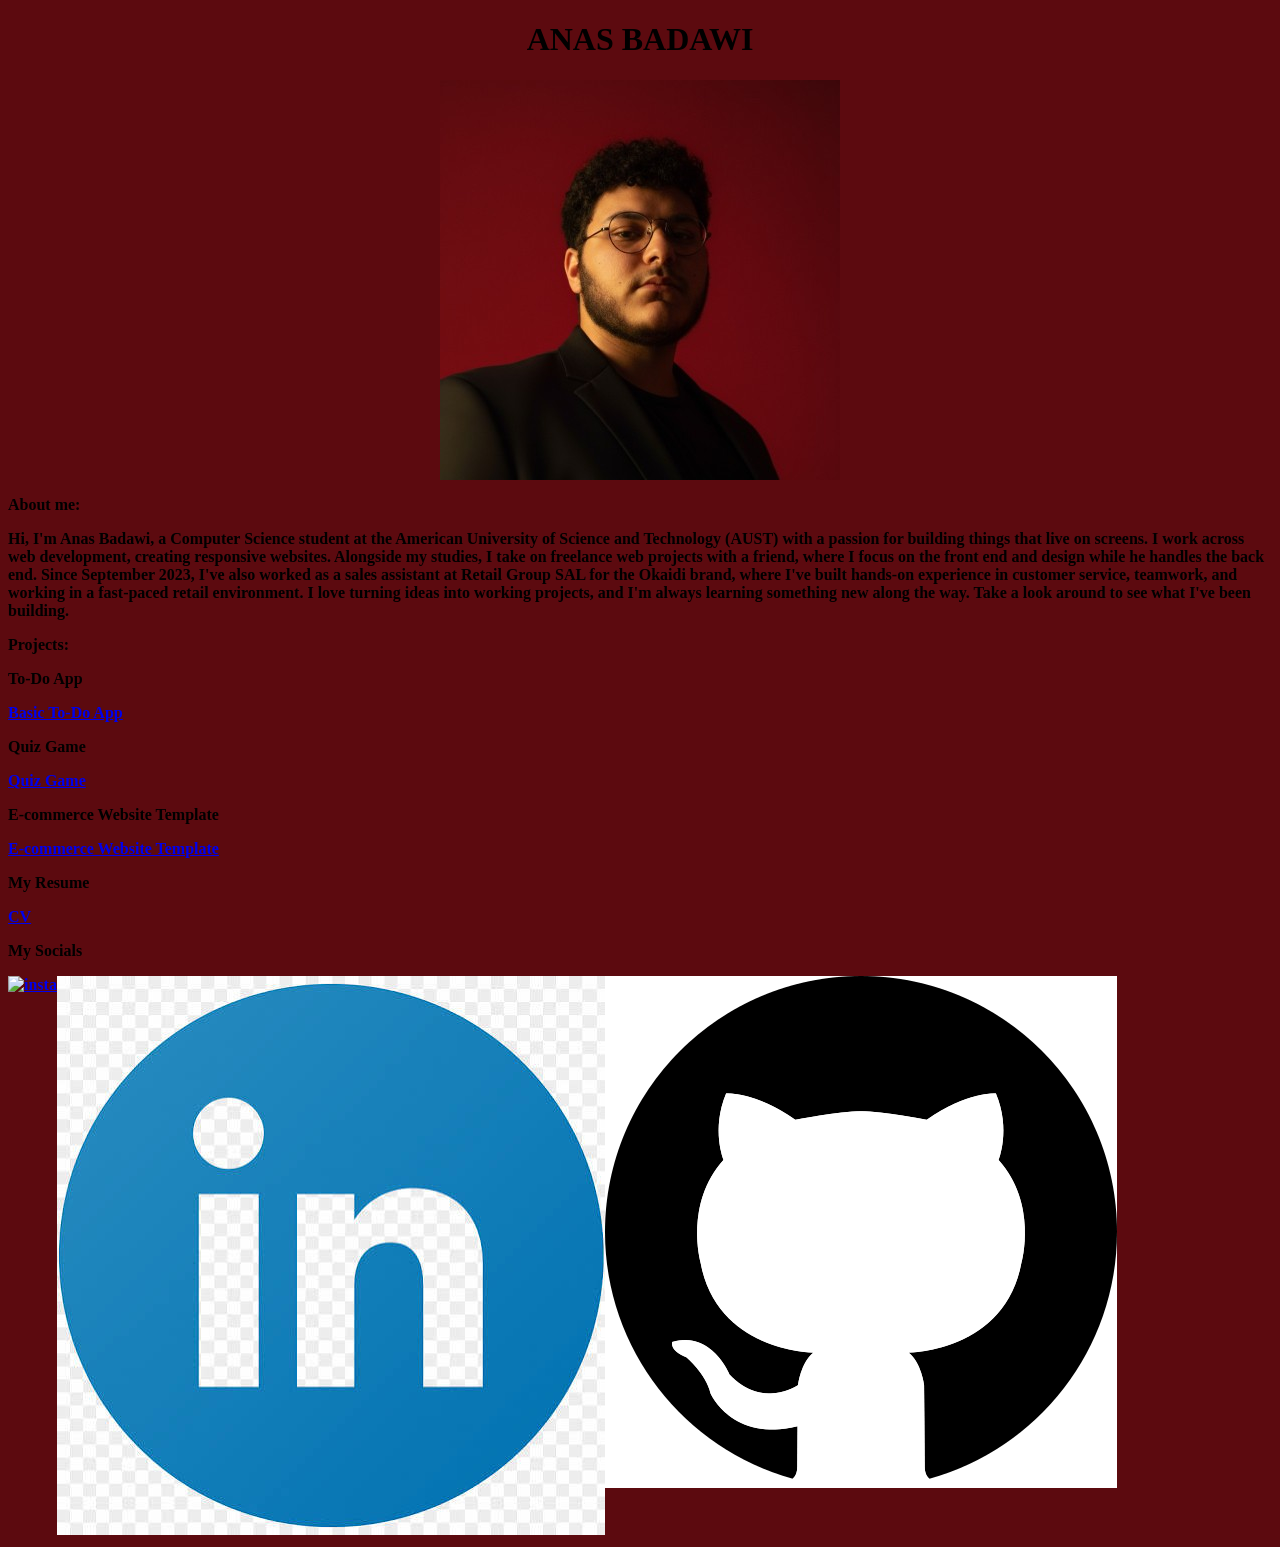
==== index.html @ 6a0dc9e5 "Initial commit: portfolio site" ====
<!DOCTYPE html>
<html lang="en">
    <head>
        <title>Anas Badawi</title>
        <link rel="stylesheet" href = "style.css">
    </head>
    <body id ="body">
        <h1 id="header">ANAS BADAWI</h1>
        <img id="img" src="images/pfp.jpg" alt="Anas">
        <p>About me:</p>
        <p>Hi, I'm Anas Badawi, a Computer Science student at the American University of Science and Technology (AUST) with a passion for building things that live on screens. I work across web development, creating responsive websites. Alongside my studies, I take on freelance web projects with a friend, where I focus on the front end and design while he handles the back end. Since September 2023, I've also worked as a sales assistant at Retail Group SAL for the Okaidi brand, where I've built hands-on experience in customer service, teamwork, and working in a fast-paced retail environment. I love turning ideas into working projects, and I'm always learning something new along the way. Take a look around to see what I've been building.</p>
        <p>Projects:</p>
        <p>To-Do App</p>
        <a href="https://anasbadawi19.github.io/To-Do-App/">Basic To-Do App</a>
           <p>Quiz Game</p>
        <a href="https://github.com/AnasBadawi19/Quiz-Game">Quiz Game</a>
           <p>E-commerce Website Template</p>
        <a href="https://github.com/AnasBadawi19/Ecommerce-Website-Template">E-commerce Website Template</a>
        <p>My Resume</p>
         <a href="CV.html">CV</a> 
         <p>My Socials</p>
         <div id = "socials">
         
         <a href="https://www.instagram.com/anas._.badawi/">
         <img src="images/insta.jpg" alt="insta">
         </a>
            <a href="www.linkedin.com/in/anas-badawi-9428332a2">
            <img src="images/linkedin.jpg" alt="linkedin">
            </a>
            <a href="https://github.com/AnasBadawi19">
            <img src="images/github.png" alt="github">  
            </a>
           </div>
    </body>
</html>
---- style.css ----
#body{
    background-color:#5C0A0F;
    color:black;
    font-family:'Times New Roman', Times, serif;
    font-weight:bold;
}
#socials{
    display:flex;
}
#header{
    text-align:center;
}
#img{
    display:block;
    margin: 0 auto;
}
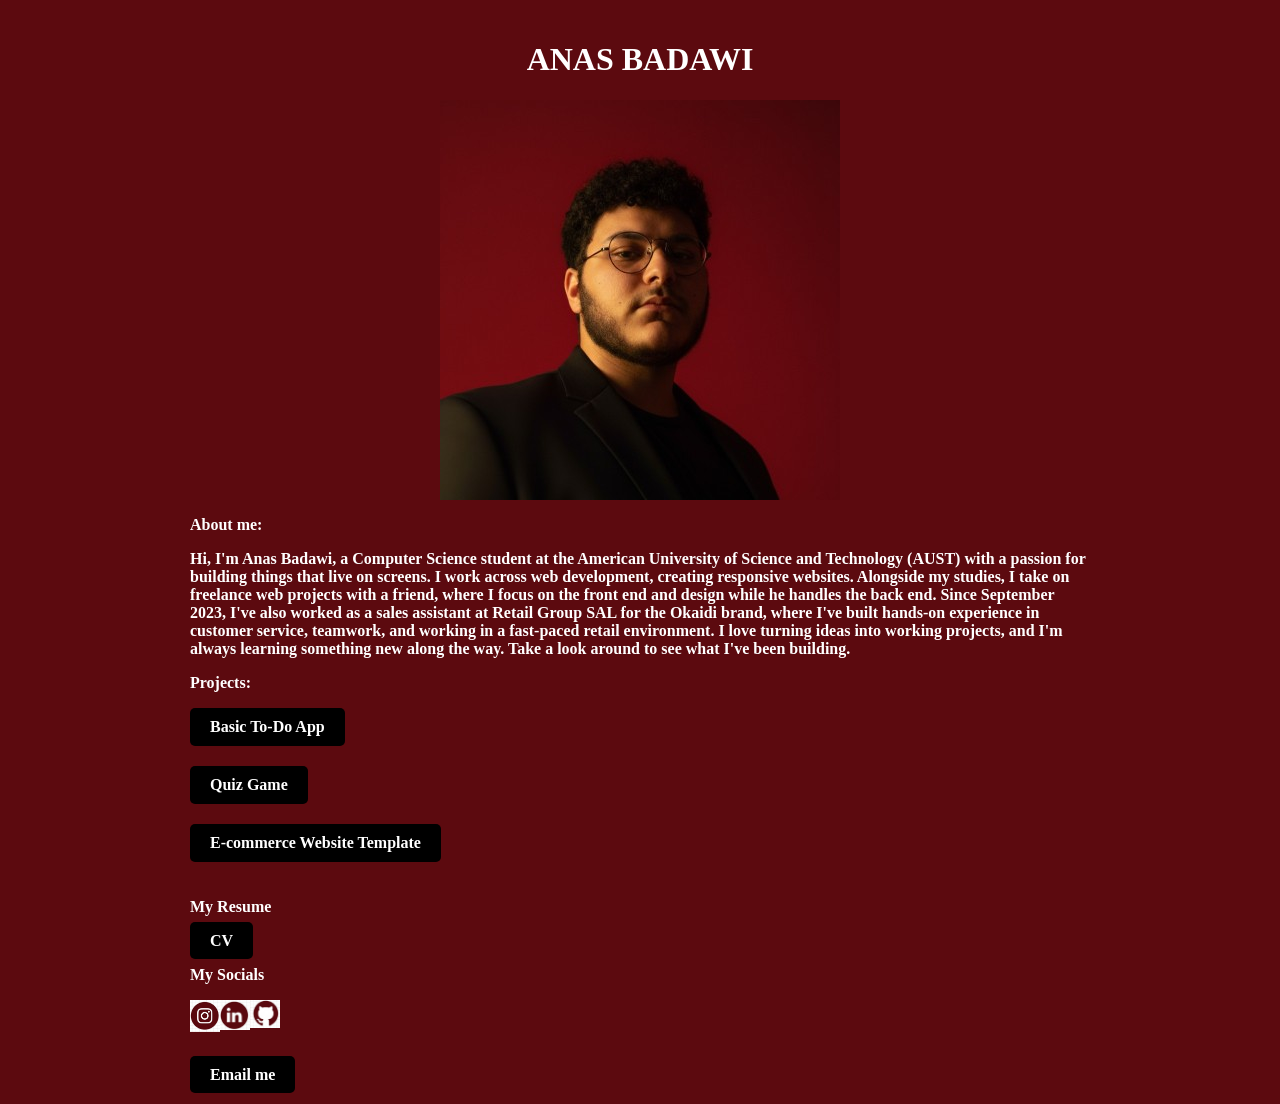
==== commit e8ac11cf: "Style project links, update social icons, and improve CV page" ====
--- a/index.html
+++ b/index.html
@@ -1,6 +1,7 @@
 <!DOCTYPE html>
 <html lang="en">
     <head>
+          <meta name="viewport" content="width=device-width, initial-scale=1">
         <title>Anas Badawi</title>
         <link rel="stylesheet" href = "style.css">
     </head>
@@ -10,26 +11,34 @@
         <p>About me:</p>
         <p>Hi, I'm Anas Badawi, a Computer Science student at the American University of Science and Technology (AUST) with a passion for building things that live on screens. I work across web development, creating responsive websites. Alongside my studies, I take on freelance web projects with a friend, where I focus on the front end and design while he handles the back end. Since September 2023, I've also worked as a sales assistant at Retail Group SAL for the Okaidi brand, where I've built hands-on experience in customer service, teamwork, and working in a fast-paced retail environment. I love turning ideas into working projects, and I'm always learning something new along the way. Take a look around to see what I've been building.</p>
         <p>Projects:</p>
-        <p>To-Do App</p>
+        <div id="b">
         <a href="https://anasbadawi19.github.io/To-Do-App/">Basic To-Do App</a>
-           <p>Quiz Game</p>
-        <a href="https://github.com/AnasBadawi19/Quiz-Game">Quiz Game</a>
-           <p>E-commerce Website Template</p>
-        <a href="https://github.com/AnasBadawi19/Ecommerce-Website-Template">E-commerce Website Template</a>
+        </div>
+        <div id="q">
+        <a href="https://anasbadawi19.github.io/Quiz-Game/">Quiz Game</a>
+        </div>
+        <div id="e">
+        <a href="https://github.com/AnasBadawi19/Ecommerce-Website-Template/">E-commerce Website Template</a>
+        </div>
+        <div id="resume">
         <p>My Resume</p>
          <a href="CV.html">CV</a> 
+         </div>
          <p>My Socials</p>
          <div id = "socials">
          
          <a href="https://www.instagram.com/anas._.badawi/">
-         <img src="images/insta.jpg" alt="insta">
+         <img id="img1" src="images/insta.png" alt="insta">
          </a>
-            <a href="www.linkedin.com/in/anas-badawi-9428332a2">
-            <img src="images/linkedin.jpg" alt="linkedin">
+            <a  href="www.linkedin.com/in/anas-badawi-9428332a2">
+            <img id ="img2"src="images/linkedin.png" alt="linkedin">
             </a>
-            <a href="https://github.com/AnasBadawi19">
-            <img src="images/github.png" alt="github">  
+            <a  href="https://github.com/AnasBadawi19">
+            <img id="img3" src="images/github.png" alt="github">  
             </a>
+           </div>
+           <div id="email">
+           <a href="mailto:anasbadawi17@hotmail.com">Email me</a>
            </div>
     </body>
 </html>
--- a/style.css
+++ b/style.css
@@ -1,10 +1,14 @@
-#body{
+#body,#bodyc{
     background-color:#5C0A0F;
-    color:black;
+    color:white;
     font-family:'Times New Roman', Times, serif;
     font-weight:bold;
+    max-width: 900px;   
+    margin: 0 auto;     
+    padding: 20px;
 }
 #socials{
+    
     display:flex;
 }
 #header{
@@ -13,4 +17,37 @@
 #img{
     display:block;
     margin: 0 auto;
+}
+#img1,#img2,#img3{
+width: 30px;
+margin-bottom:30px;
+
+}
+#b,#q,#e{
+    display:flex;
+    
+
+}
+#b a, #q a, #e a,#resume a,#back a{
+    text-decoration: none;
+    background-color:black;
+    color:white;
+    padding:10px 20px;
+    border-radius:5px;
+    margin-bottom:20px;
+    
+}
+#headc{
+    text-align:center;
+    margin-bottom:50px;
+    font-size:40px;
+}
+#email a {
+      text-decoration: none;
+    background-color:black;
+    color:white;
+    padding:10px 20px;
+    border-radius:5px;
+    margin-bottom:30px;
+    margin-top:70px;
 }
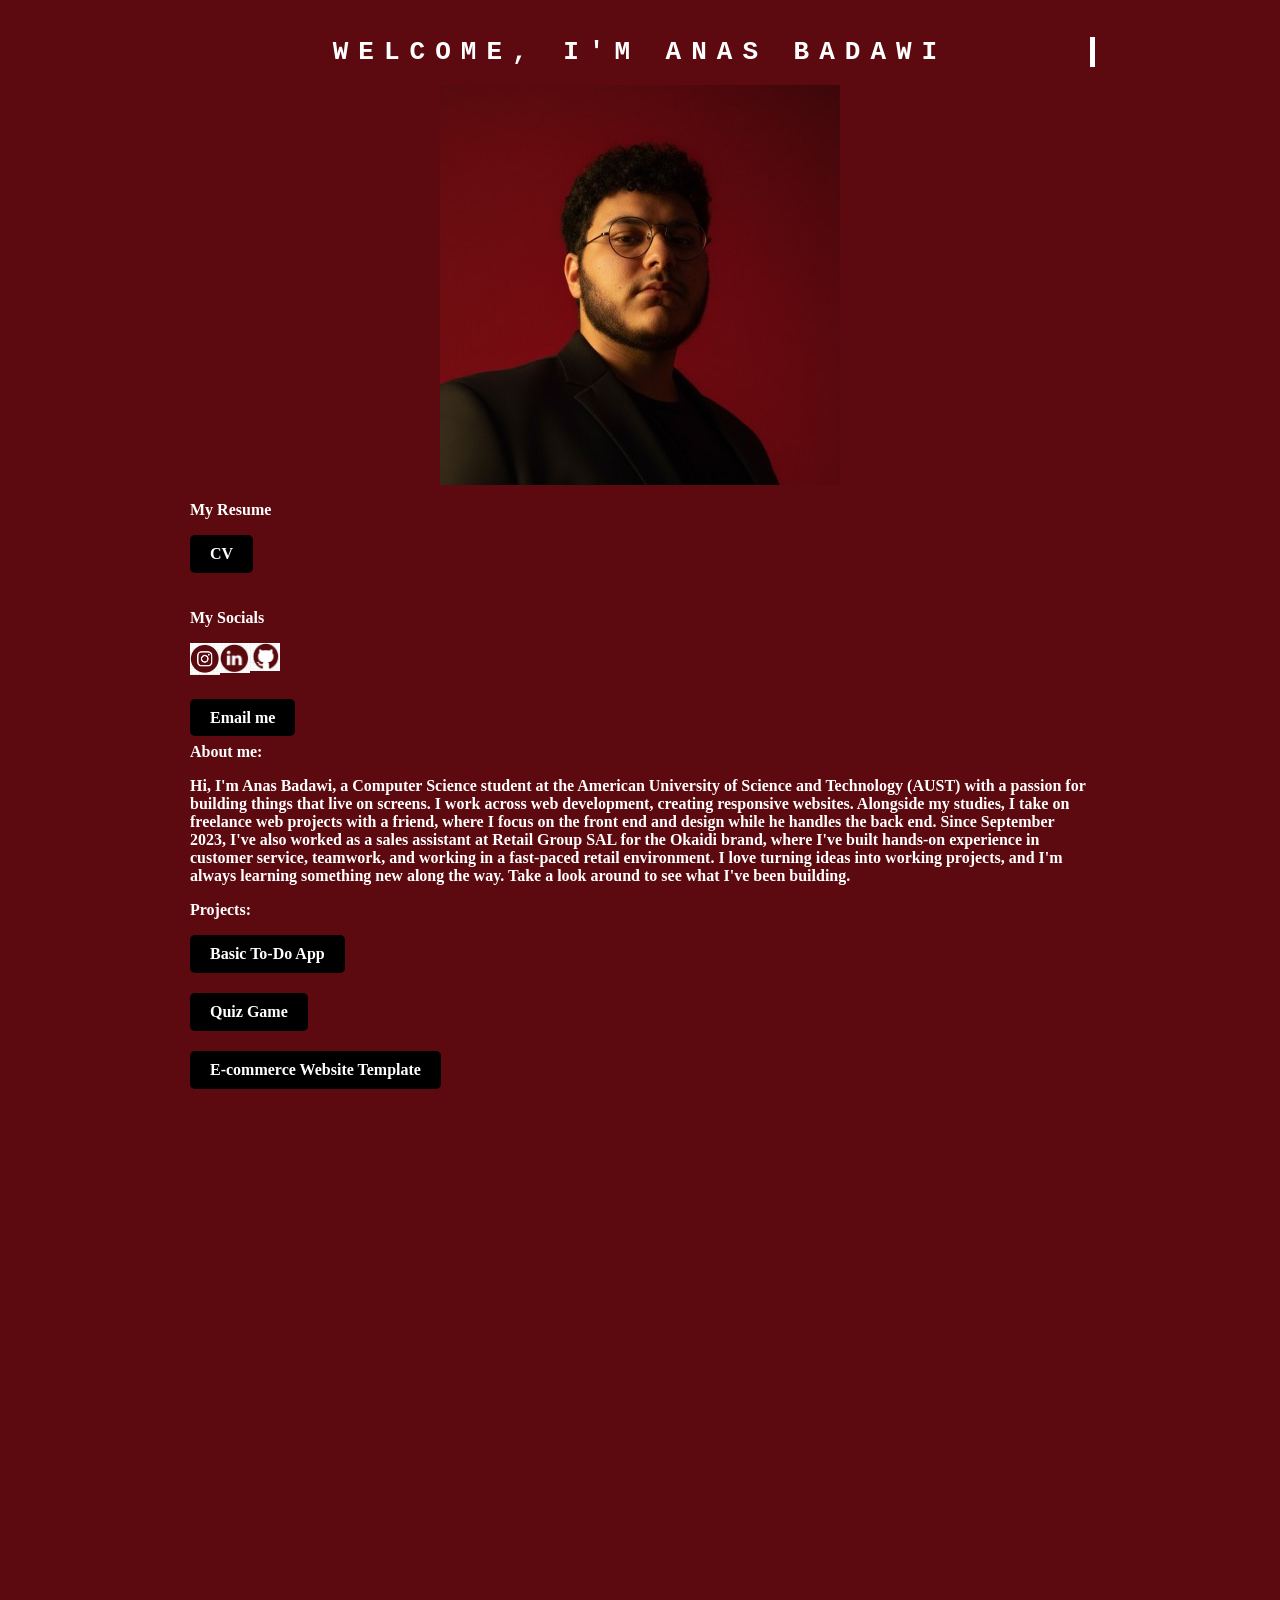
==== commit d590c63d: "Add hover effects, scroll reveal animation, and typing header" ====
--- a/index.html
+++ b/index.html
@@ -1,44 +1,52 @@
 <!DOCTYPE html>
 <html lang="en">
     <head>
-          <meta name="viewport" content="width=device-width, initial-scale=1">
+        <meta name="viewport" content="width=device-width, initial-scale=1">
         <title>Anas Badawi</title>
-        <link rel="stylesheet" href = "style.css">
+        <link rel="stylesheet" href="style.css">
+        <link rel="icon" href="images/A.png">
     </head>
-    <body id ="body">
-        <h1 id="header">ANAS BADAWI</h1>
+    <body id="body">
+        <h1 id="header">WELCOME, I'M ANAS BADAWI</h1>
         <img id="img" src="images/pfp.jpg" alt="Anas">
-        <p>About me:</p>
-        <p>Hi, I'm Anas Badawi, a Computer Science student at the American University of Science and Technology (AUST) with a passion for building things that live on screens. I work across web development, creating responsive websites. Alongside my studies, I take on freelance web projects with a friend, where I focus on the front end and design while he handles the back end. Since September 2023, I've also worked as a sales assistant at Retail Group SAL for the Okaidi brand, where I've built hands-on experience in customer service, teamwork, and working in a fast-paced retail environment. I love turning ideas into working projects, and I'm always learning something new along the way. Take a look around to see what I've been building.</p>
-        <p>Projects:</p>
-        <div id="b">
-        <a href="https://anasbadawi19.github.io/To-Do-App/">Basic To-Do App</a>
+
+        <div id="resume" class="reveal">
+            <p>My Resume</p>
+            <a href="images/ANAS CV.pdf" download>CV</a>
         </div>
-        <div id="q">
-        <a href="https://anasbadawi19.github.io/Quiz-Game/">Quiz Game</a>
+
+        <p class="reveal">My Socials</p>
+        <div id="socials" class="reveal">
+            <a href="https://www.instagram.com/anas._.badawi/">
+                <img id="img1" src="images/insta.png" alt="insta">
+            </a>
+            <a href="https://www.linkedin.com/in/anas-badawi-9428332a2">
+                <img id="img2" src="images/linkedin.png" alt="linkedin">
+            </a>
+            <a href="https://github.com/AnasBadawi19">
+                <img id="img3" src="images/github.png" alt="github">
+            </a>
         </div>
-        <div id="e">
-        <a href="https://github.com/AnasBadawi19/Ecommerce-Website-Template/">E-commerce Website Template</a>
+
+        <div id="email" class="reveal">
+            <a href="mailto:anasbadawi17@hotmail.com">Email me</a>
         </div>
-        <div id="resume">
-        <p>My Resume</p>
-         <a href="CV.html">CV</a> 
-         </div>
-         <p>My Socials</p>
-         <div id = "socials">
-         
-         <a href="https://www.instagram.com/anas._.badawi/">
-         <img id="img1" src="images/insta.png" alt="insta">
-         </a>
-            <a  href="www.linkedin.com/in/anas-badawi-9428332a2">
-            <img id ="img2"src="images/linkedin.png" alt="linkedin">
-            </a>
-            <a  href="https://github.com/AnasBadawi19">
-            <img id="img3" src="images/github.png" alt="github">  
-            </a>
-           </div>
-           <div id="email">
-           <a href="mailto:anasbadawi17@hotmail.com">Email me</a>
-           </div>
+
+        <p class="reveal">About me:</p>
+        <p class="reveal">Hi, I'm Anas Badawi, a Computer Science student at the American University of Science and Technology (AUST) with a passion for building things that live on screens. I work across web development, creating responsive websites. Alongside my studies, I take on freelance web projects with a friend, where I focus on the front end and design while he handles the back end. Since September 2023, I've also worked as a sales assistant at Retail Group SAL for the Okaidi brand, where I've built hands-on experience in customer service, teamwork, and working in a fast-paced retail environment. I love turning ideas into working projects, and I'm always learning something new along the way. Take a look around to see what I've been building.</p>
+
+        <p class="reveal">Projects:</p>
+        <div id="b" class="reveal">
+            <a href="https://anasbadawi19.github.io/To-Do-App/">Basic To-Do App</a>
+        </div>
+        <div id="q" class="reveal">
+            <a href="https://anasbadawi19.github.io/Quiz-Game/">Quiz Game</a>
+        </div>
+        <div id="e" class="reveal">
+            <a href="https://github.com/AnasBadawi19/Ecommerce-Website-Template/">E-commerce Website Template</a>
+        </div>
+
+        <script src="script.js"></script>
+        <div style="height:1500px"></div>
     </body>
 </html>
--- a/style.css
+++ b/style.css
@@ -1,4 +1,4 @@
-#body,#bodyc{
+#body{
     background-color:#5C0A0F;
     color:white;
     font-family:'Times New Roman', Times, serif;
@@ -30,11 +30,13 @@
 }
 #b a, #q a, #e a,#resume a,#back a{
     text-decoration: none;
-    background-color:black;
-    color:white;
-    padding:10px 20px;
-    border-radius:5px;
-    margin-bottom:20px;
+    background-color: black;
+    color: white;
+    padding: 10px 20px;
+    border-radius: 5px;
+    margin-bottom: 20px;
+    display: inline-block;                   
+    transition: background-color 0.3s ease, transform 0.3s ease; 
     
 }
 #headc{
@@ -50,4 +52,47 @@
     border-radius:5px;
     margin-bottom:30px;
     margin-top:70px;
-}+}
+#b a:hover, #q a:hover, #e a:hover, #resume a:hover, #back a:hover,#email a:hover {
+    background-color: #B22234;
+    transform: translateY(-3px);
+}
+#header{
+    letter-spacing: 10px;
+font-family: monospace;
+border-right: 5px solid;
+width: 100%;
+white-space: nowrap;
+overflow: hidden;
+animation:
+typing 2s steps(22),
+cursor .4s step-end infinite alternate;
+}
+
+@keyframes cursor{
+50%{border-color: transparent}
+}
+/* Starting state: invisible and pushed down 40px */
+.reveal {
+    opacity: 0;
+    transform: translateY(40px);
+    transition: opacity 0.8s ease, transform 0.8s ease;
+}
+
+/* Final state: JS adds this class when the element is on screen */
+.reveal.visible {
+    opacity: 1;
+    transform: translateY(0);
+}
+
+/* Respect users who turn off animations in their system settings */
+@media (prefers-reduced-motion: reduce) {
+    .reveal {
+        opacity: 1;
+        transform: none;
+        transition: none;
+    }
+}
+.reveal:nth-child(3) { transition-delay: 0.1s; }
+.reveal:nth-child(4) { transition-delay: 0.2s; }
+.reveal:nth-child(5) { transition-delay: 0.3s; }
